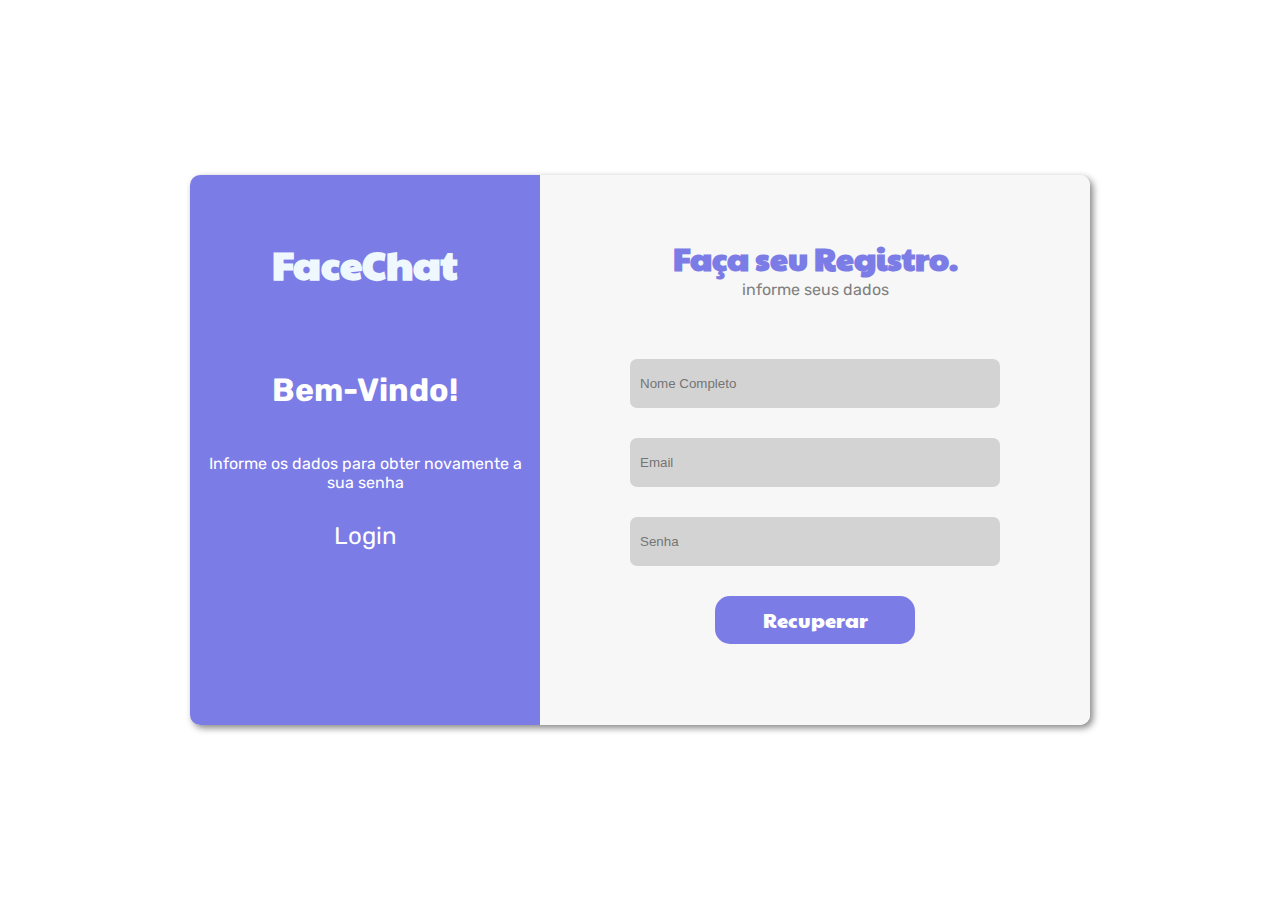
==== recupereasenha.html @ 21276863 "vou atualizar o projeto apos aprender medias queries (n sei escrever isso)" ====
<!DOCTYPE html>
<html lang="pt-br">
<head>
    <meta charset="UTF-8">
    <meta name="viewport" content="width=device-width, initial-scale=1.0">
    <title>Recupere a Senha</title>
    <link rel="stylesheet" href="estilos/style.css">
</head>
<body>
    <main>
        <article>
            <section>
                <h1>FaceChat</h1>
                <p class="destaque">Bem-Vindo!</p>
                <p class="espaço">Informe os dados para obter novamente a sua senha</p>
                <p class="transiçao"><a href="index.html">Login</a></p>
            </section>
            <aside>
                <h1>Faça seu Registro.</h1>
                <p>informe seus dados</p>
                <form action="cadastro.php" method="post">
                    <input type="text" name="nome" id="inome" placeholder="Nome Completo" required autocomplete="name">
                    <input type="email" name="email" id="iemail" placeholder="Email" required autocomplete="email">
                    <input type="password" name="senha" id="isenha" placeholder="Senha" required autocomplete="current-password">
                    <input type="submit" value="Recuperar" id="botao">
                </form>
            </aside>
        </article>
    </main>
</body>
</html>
---- estilos/style.css ----
@charset "UTF-8";

@import url('https://fonts.googleapis.com/css2?family=Paytone+One&family=Sriracha&display=swap');

@import url('https://fonts.googleapis.com/css2?family=Paytone+One&family=Roboto:ital,wght@0,100;0,300;0,400;0,500;0,700;0,900;1,100;1,300;1,400;1,500;1,700;1,900&family=Rubik:ital,wght@0,300..900;1,300..900&family=Sriracha&display=swap');

:root {
    --gradiente1: #F56893;
    --gradiente2: #DA4AAA;
    --gradiente3: #C43BB4;

    --fontetitulo: "Paytone One", Arial, sans-serif;
    --fontetexto: "Rubik", Arial, sans-serif;
}

* {
    margin: 0px;
    padding: 0px;
}

body, html {
    font-family: Arial, Helvetica, sans-serif;
    height: 100vh;
    width: 100vw;
} 

p {
    font-family: var(--fontetexto);
}

main {
    background-color: white;
    position: relative;
    height: 100vh;
    width: 100vw;
}

article {
    box-shadow:3px 3px 7px rgba(0, 0, 0, 0.479);
    background-color: white;
    position: absolute;
    width: 900px;
    min-width: 400px;
    height: 550px;
    border-radius: 10px;

    top: 50%;
    left: 50%;
    transform: translate(-50%, -50%);

}

section{
    text-align: left;
    position: absolute;
    background-color: #7c7ce6;
    border-radius: 10px 0px 0px 10px;
    height: 550px;
    width: 350px;
    min-width: 100px;
}

section > h1 {
    font-family: var(--fontetitulo);
    color: aliceblue;
    font-size: 2.5em;
    text-align: center;
    margin-top: 60px;
}

section > p.destaque {
    color: white;
    font-family: var(--fontetexto);
    font-weight: bolder;
    text-align: center;
    font-size: 2em;
    margin-top: 70px;
    margin-bottom: 25px;
}

section > p {
    color: white;
    padding: 10px;
    text-align: center;
}   

.espaço {
    padding-bottom: 20px;
}

section > p > a {
    color: white;
    padding: 10px 20px;
    text-decoration: none;
    font-size: 1.5em;
    border-radius: 20px;
}

section a:hover {
    background-color: #7676da;
    border: none;
    transition: background-color 1s, border 1s;
}

section .transiçao:hover {
    transform: translate(5px, 5px);
    transition: transform 1s;
}

aside {
    position: absolute;
    left: 350px;

    border-bottom-right-radius: 10px;
    border-top-right-radius: 10px;
    height: 550px;
    width: 550px;
    min-width: 200px;
    background-color: rgb(247, 247, 247);
    
}

aside > h1 {
    font-size: 2em;
    margin-top: 60px;
    color: #7c7ce6;
    text-align: center;
    font-family: var(--fontetitulo);
}

aside > p {
    color: gray;
    text-align: center;
    margin-bottom: 60px;
}

form {
    text-align: center;
}

label {
    font-size: 13px;
    color: rgb(78, 78, 78);
    font-family: "Roboto", sans-serif; 
}
 input {
    background-color: lightgray;
    border: none;
    padding: 17px 10px ;
    width: 350px;
    min-width: 130px;
    margin-bottom: 30px;
    border-radius: 7px;
}

input#botao {
    border-radius: 15px;
    padding: 10px;
    font-family: var(--fontetitulo);
    color: white;
    background-color: #7c7ce6;
    font-size: 20px;
    width: 200px;
}

input#botao:hover {
    transform: translate(3px, -3px);
    transition: transform 0.5s;
}

aside a {
    color: rgb(97, 97, 97);
    
}

aside a::before {
    content: "🔒";
}
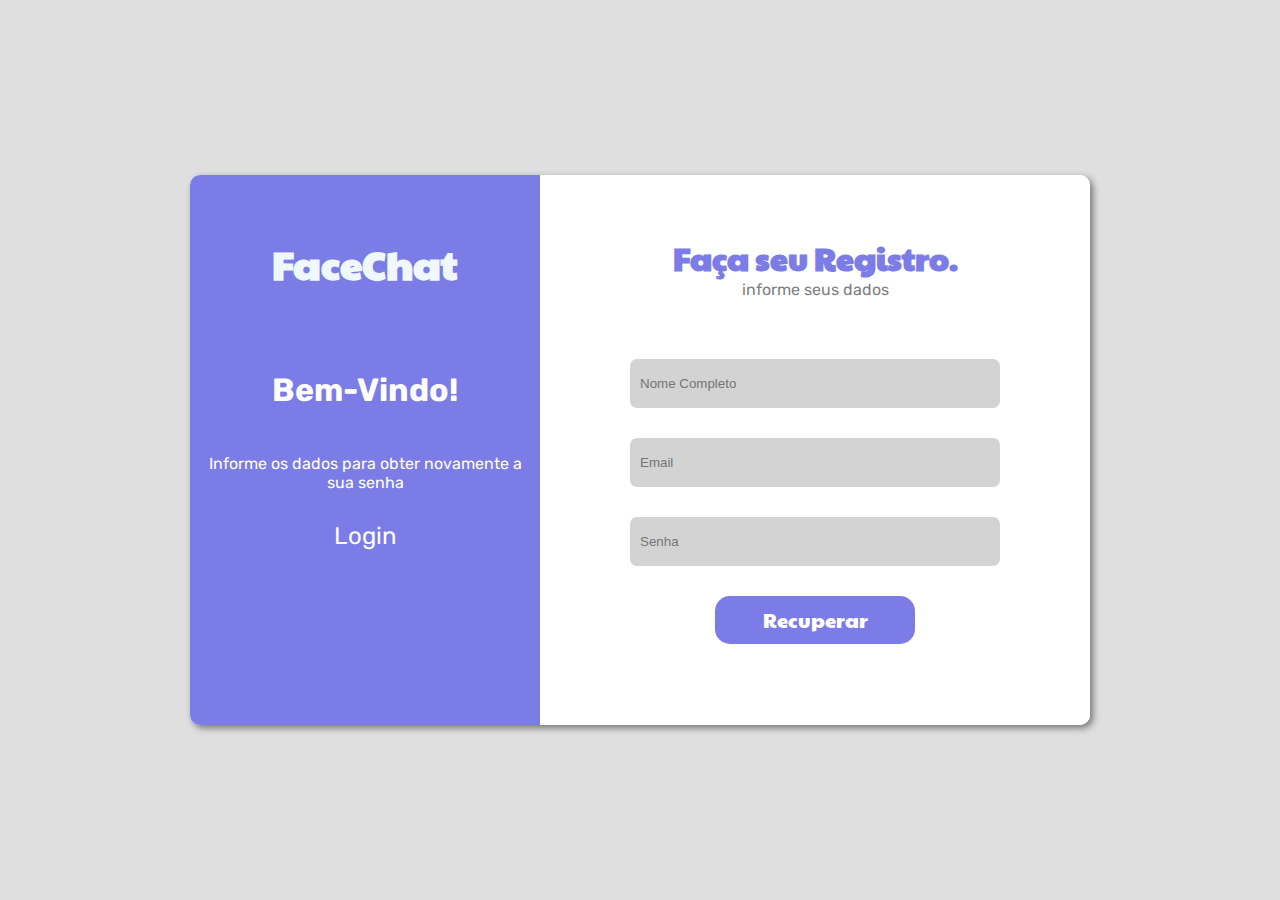
==== commit 558016d1: "terminei a responsividade para tela de celular" ====
--- a/recupereasenha.html
+++ b/recupereasenha.html
@@ -5,6 +5,7 @@
     <meta name="viewport" content="width=device-width, initial-scale=1.0">
     <title>Recupere a Senha</title>
     <link rel="stylesheet" href="estilos/style.css">
+    <link rel="stylesheet" href="estilos/medias-queries.css">
 </head>
 <body>
     <main>
@@ -26,6 +27,16 @@
                 </form>
             </aside>
         </article>
+        <aside class="tela-pequena">
+            <h1>Faça seu Registro.</h1>
+            <p>informe seus dados</p>
+            <form action="cadastro.php" method="post">
+                <input type="text" name="nome" id="inome" placeholder="Nome Completo" required autocomplete="name">
+                <input type="email" name="email" id="iemail" placeholder="Email" required autocomplete="email">
+                <input type="password" name="senha" id="isenha" placeholder="Senha" required autocomplete="current-password">
+                <input type="submit" value="Recuperar" id="botao">
+            </form>
+        </aside>
     </main>
 </body>
 </html>--- a/estilos/style.css
+++ b/estilos/style.css
@@ -29,7 +29,7 @@
 }
 
 main {
-    background-color: white;
+    background-color: rgb(223, 223, 223);
     position: relative;
     height: 100vh;
     width: 100vw;
@@ -57,7 +57,6 @@
     border-radius: 10px 0px 0px 10px;
     height: 550px;
     width: 350px;
-    min-width: 100px;
 }
 
 section > h1 {
@@ -116,7 +115,7 @@
     height: 550px;
     width: 550px;
     min-width: 200px;
-    background-color: rgb(247, 247, 247);
+    background-color: rgb(255, 255, 255);
     
 }
 
@@ -138,11 +137,7 @@
     text-align: center;
 }
 
-label {
-    font-size: 13px;
-    color: rgb(78, 78, 78);
-    font-family: "Roboto", sans-serif; 
-}
+
  input {
     background-color: lightgray;
     border: none;
@@ -176,3 +171,7 @@
 aside a::before {
     content: "🔒";
 }
+
+aside.tela-pequena {
+    display: none;
+}
--- a/estilos/medias-queries.css
+++ b/estilos/medias-queries.css
@@ -0,0 +1,139 @@
+@charset "UTF-8";
+
+:root {
+    --gradiente1: #F56893;
+    --gradiente2: #DA4AAA;
+    --gradiente3: #C43BB4;
+
+    --fontetitulo: "Paytone One", Arial, sans-serif;
+    --fontetexto: "Rubik", Arial, sans-serif;
+}
+
+@media screen and (max-width: 576px) {
+    article {
+        display: none;
+        background-color: transparent;
+        width: 350px;
+        height: 450px;
+        border-radius: 0px;
+        box-shadow: none;
+        
+    }
+
+    aside.tela-pequena {
+        display: block;
+        top: 50%;
+        left: 50%;
+        transform: translate(-50%, -50%);
+        border-radius: 10px;
+        box-shadow: 3px 3px 7px rgba(0, 0, 0, 0.479);
+        width: 350px;
+        height: 450px;
+    }
+
+    aside > p {
+        margin-bottom: 0px;
+    }
+
+    aside.tela-pequena h1 {
+        margin-top: 30px;
+    }
+
+    input {
+        width: 200px;
+    }
+    
+    span {
+        position: absolute;
+        color: rgb(158, 158, 158);
+        top: 320px;
+        left: 20px;
+        cursor: pointer;
+    }
+
+    span > p {
+        left: -15px;
+        top: 23px;
+        position: absolute;
+        font-size: 10px;
+    }
+
+    span:hover {
+        transform: translate(0px, 3px);
+        transition: transform 0.5s ease;
+    }
+
+    #margem {
+        
+        display: none;
+        position: absolute;
+        top: 350px;
+        width: 350px;
+        height: 100px;
+        background-color: white;
+        border-radius: 0px 0px 10px 10px;
+        transition: display 1s ease;
+    }
+
+    #margem > p {
+        margin-top: 10px;
+        text-align: center;
+        color: #7c7ce6;
+        font-family: var(--fontetitulo);
+    }
+
+    #margem > p > a {
+        color: white;
+        padding: 5px 10px;
+        text-decoration: none;
+        font-size: 1.3em;
+        border-radius: 20px;
+        background-color: #7c7ce6;
+    }
+
+    #margem > p > a::before {
+        content: none;
+    }
+
+    section {
+        display: none;
+    }
+}
+
+@media screen and (min-width: 576px) and (max-width: 768px) {
+
+
+    /*
+    section {
+        width: 200px;
+        height: 450px;
+    }
+
+    section h1 {
+        font-size: 30px;
+        margin-top: 50px;
+        
+    }
+
+    p.espaço {
+        display: none;
+    }
+
+    section p.destaque {
+        font-size: 28px;
+        margin-top: 50px;
+    }
+    */
+
+}
+
+@media screen and (min-width: 768px) and (max-width: 1000px) {
+
+    
+}
+
+@media screen and (min-width: 1000px) and (max-width: 1200px) {
+
+    
+} 
+
